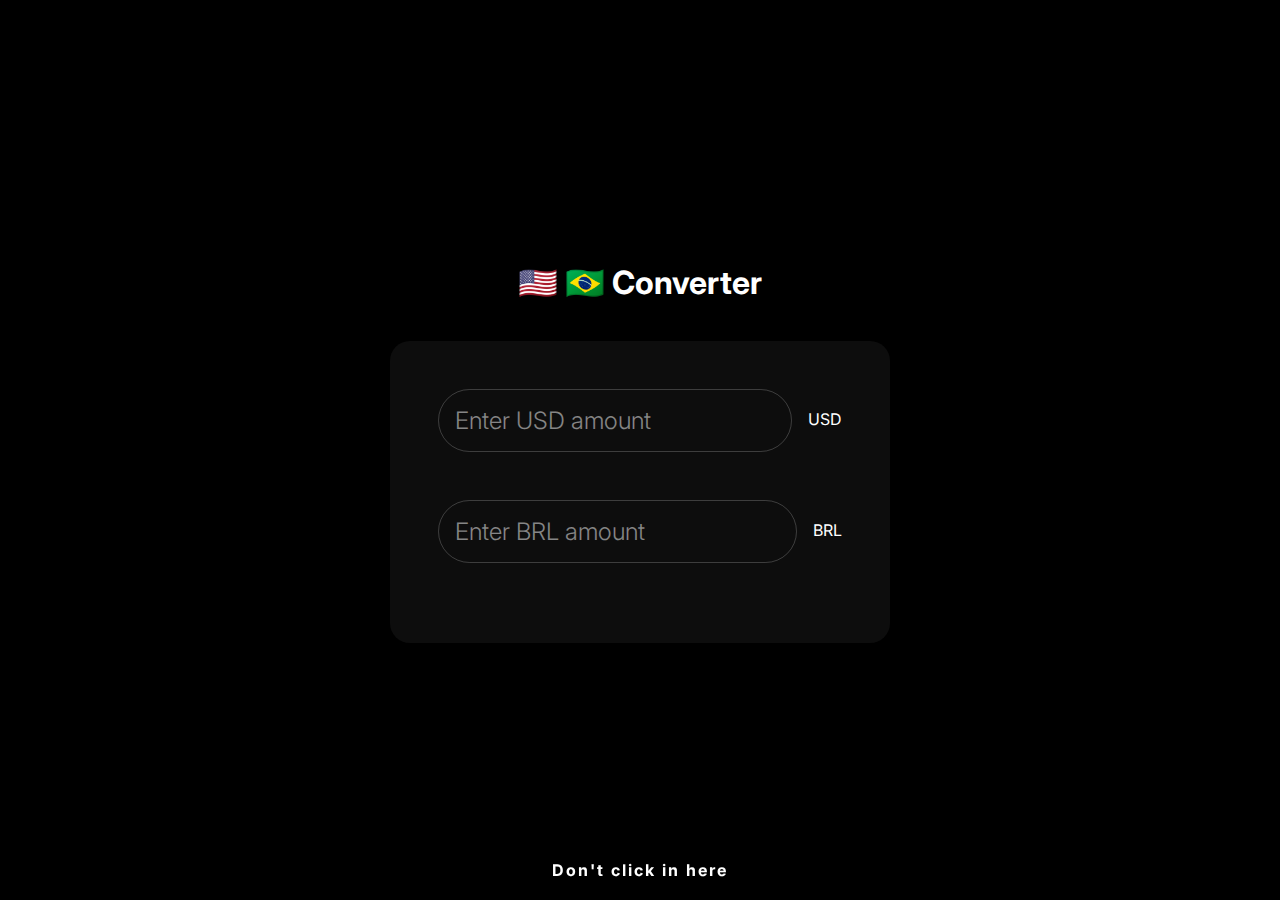
==== index.html @ ff0f5365 "Fixes Don't Click Here and centers everything" ====
<!DOCTYPE html>
<html lang="en">
<head>
    <meta charset="UTF-8">
    <meta name="viewport" content="width=device-width, initial-scale=1.0">
    <title>🇺🇸 🇧🇷 Converter</title>
    <link rel="stylesheet" href="style.css">
    <link rel="manifest" href="manifest.json">
    <meta name="theme-color" content="#000000">
    <link rel="preconnect" href="https://fonts.googleapis.com">
    <link rel="preconnect" href="https://fonts.gstatic.com" crossorigin>
    <link href="https://fonts.googleapis.com/css2?family=Inter:wght@300;400;500&display=swap" rel="stylesheet">
    <style>
        /* Remove hamburger menu styles */
        .hamburger {
            display: none;
        }
    </style>
</head>
<body>
    <div class="container">
        <h1>🇺🇸 🇧🇷 Converter</h1>
        
        <div class="converter">
            <div class="input-group">
                <input type="text" id="usd" placeholder="Enter USD amount" inputmode="numeric" pattern="[0-9]*">
                <span>USD</span>
            </div>
            <div class="input-group">
                <input type="text" id="brl" placeholder="Enter BRL amount" inputmode="numeric" pattern="[0-9]*">
                <span>BRL</span>
            </div>
        </div>
    </div>

    <footer>
        <p><a href="https://media3.giphy.com/media/v1.Y2lkPTc5MGI3NjExeHhqczl6N3Q1cjhncW9mdGZwdHlhcm9jZDJzMnY2ZTd5NzM0N3R3ZiZlcD12MV9pbnRlcm5hbF9naWZfYnlfaWQmY3Q9Zw/3o7abxtmPxanzaESGY/giphy.gif" style="color: white; text-decoration: none;">Don't click in here</a></p>
    </footer>

    <script src="app.js"></script>
    <script>
        if ('serviceWorker' in navigator) {
            navigator.serviceWorker.register('sw.js');
        }
    </script>
</body>
</html>
---- style.css ----
* {
    margin: 0;
    padding: 0;
    box-sizing: border-box;
}

body {
    font-family: 'Inter', -apple-system, BlinkMacSystemFont, sans-serif;
    background-color: #000000;
    color: #ffffff;
    min-height: 100vh;
    line-height: 1.6;
}

nav {
    position: fixed;
    top: 0;
    width: 100%;
    padding: 1.5rem;
    display: flex;
    justify-content: space-between;
    align-items: center;
    z-index: 1000;
}

.logo {
    font-size: 1.5rem;
    font-weight: 500;
    letter-spacing: 2px;
}

.menu-toggle {
    font-size: 1.5rem;
    cursor: pointer;
}

.container {
    display: flex;
    flex-direction: column;
    align-items: center;
    justify-content: center;
    min-height: 100vh;
    width: 100%;
    padding: 2rem;
}

h1 {
    text-align: center;
    margin-bottom: 2rem;
}

.converter {
    background-color: rgba(255, 255, 255, 0.05);
    padding: 3rem;
    border-radius: 20px;
    width: 100%;
    max-width: 500px;
    gap: 1rem;
    display: flex;
    flex-direction: column;
    align-items: center;
}

.input-group {
    display: flex;
    gap: 1rem;
    align-items: center;
    margin-bottom: 2rem;
    width: 100%;
    justify-content: center;
}

input {
    background-color: transparent;
    border: 1px solid rgba(255, 255, 255, 0.2);
    color: white;
    padding: 1rem;
    font-size: 1.5rem;
    width: 100%;
    border-radius: 50px;
    font-family: 'Inter', -apple-system, BlinkMacSystemFont, sans-serif;
    font-weight: 300;
}

input::placeholder {
    color: rgba(255, 255, 255, 0.5);
}

.result {
    background-color: rgba(255, 255, 255, 0.1);
    padding: 1.5rem;
    border-radius: 4px;
    display: flex;
    justify-content: space-between;
    align-items: center;
    font-size: 1.5rem;
}

footer {
    position: fixed;
    bottom: 0;
    width: 100%;
    padding: 1rem;
    text-align: center;
    font-weight: 700;
    letter-spacing: 2px;
}

@media (max-width: 768px) {
    .converter {
        padding: 1.5rem;
    }
}
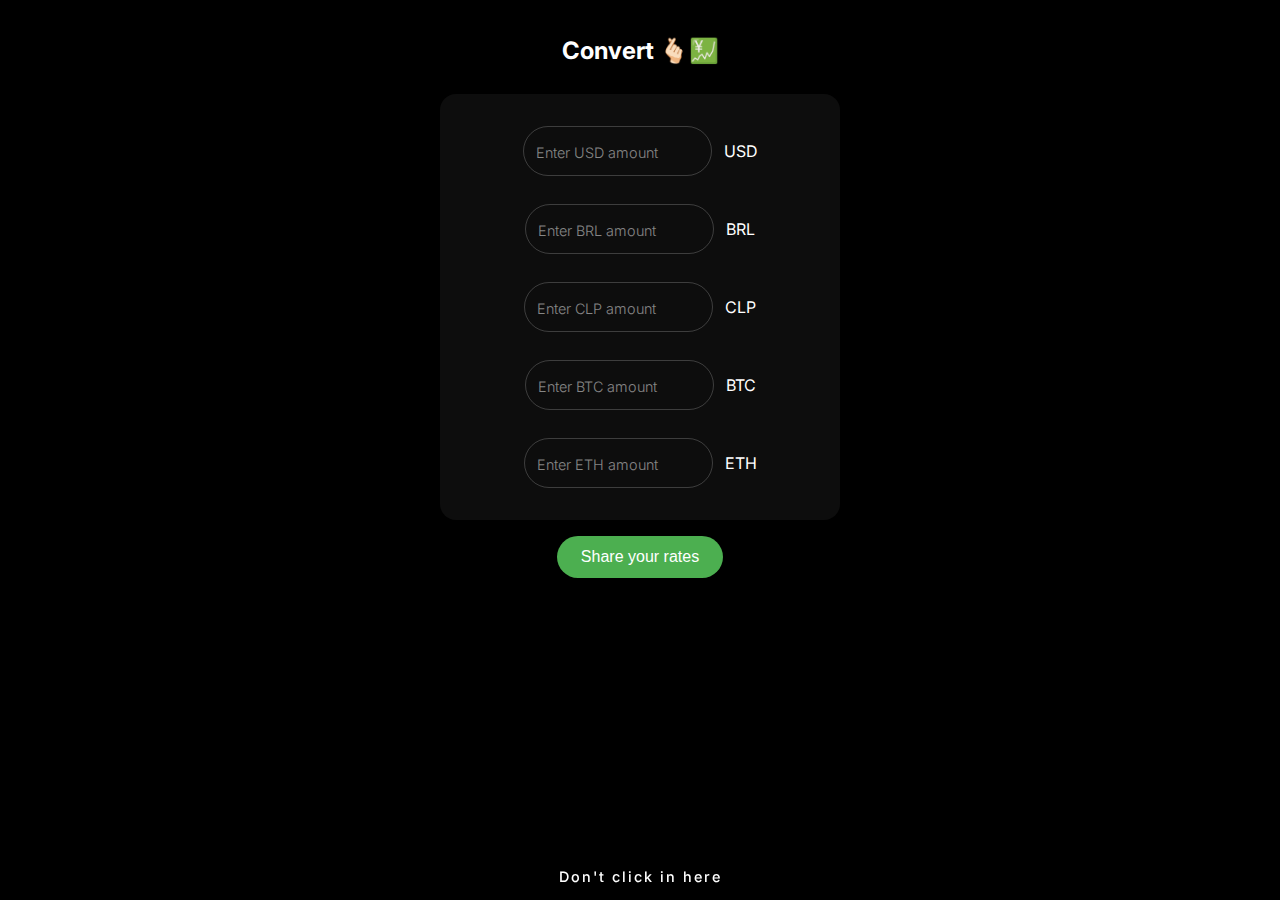
==== commit 821bbb45: "added "share your rate"" ====
--- a/index.html
+++ b/index.html
@@ -3,7 +3,7 @@
 <head>
     <meta charset="UTF-8">
     <meta name="viewport" content="width=device-width, initial-scale=1.0">
-    <title>🇺🇸 🇧🇷 Converter</title>
+    <title>Convert 🫰🏻💹</title>
     <link rel="stylesheet" href="style.css">
     <link rel="manifest" href="manifest.json">
     <meta name="theme-color" content="#000000">
@@ -19,7 +19,7 @@
 </head>
 <body>
     <div class="container">
-        <h1>🇺🇸 🇧🇷 Converter</h1>
+        <h1>Convert 🫰🏻💹</h1>
         
         <div class="converter">
             <div class="input-group">
@@ -30,17 +30,31 @@
                 <input type="text" id="brl" placeholder="Enter BRL amount" inputmode="numeric" pattern="[0-9]*">
                 <span>BRL</span>
             </div>
+            <div class="input-group">
+                <input type="text" id="clp" placeholder="Enter CLP amount" inputmode="numeric" pattern="[0-9]*">
+                <span>CLP</span>
+            </div>
+            <div class="input-group">
+                <input type="text" id="btc" placeholder="Enter BTC amount" inputmode="numeric" pattern="[0-9]*">
+                <span>BTC</span>
+            </div>
+            <div class="input-group">
+                <input type="text" id="eth" placeholder="Enter ETH amount" inputmode="numeric" pattern="[0-9]*">
+                <span>ETH</span>
+            </div>
         </div>
+
+        <button id="shareButton" class="share-button">Share your rates</button>
     </div>
 
     <footer>
-        <p><a href="https://media3.giphy.com/media/v1.Y2lkPTc5MGI3NjExeHhqczl6N3Q1cjhncW9mdGZwdHlhcm9jZDJzMnY2ZTd5NzM0N3R3ZiZlcD12MV9pbnRlcm5hbF9naWZfYnlfaWQmY3Q9Zw/3o7abxtmPxanzaESGY/giphy.gif" style="color: white; text-decoration: none;">Don't click in here</a></p>
+        <p><a href="gif.html" style="color: white; text-decoration: none;">Don't click in here</a></p>
     </footer>
 
     <script src="app.js"></script>
     <script>
         if ('serviceWorker' in navigator) {
-            navigator.serviceWorker.register('sw.js');
+            navigator.serviceWorker.register('sw.js', { scope: '/USDBRL/' });
         }
     </script>
 </body>
--- a/style.css
+++ b/style.css
@@ -38,24 +38,26 @@
     display: flex;
     flex-direction: column;
     align-items: center;
-    justify-content: center;
+    justify-content: flex-start;
     min-height: 100vh;
     width: 100%;
-    padding: 2rem;
+    padding: 1rem;
+    padding-top: 2rem;
 }
 
 h1 {
     text-align: center;
-    margin-bottom: 2rem;
+    margin-bottom: 1.5rem;
+    font-size: 1.5rem;
 }
 
 .converter {
     background-color: rgba(255, 255, 255, 0.05);
-    padding: 3rem;
-    border-radius: 20px;
+    padding: 2rem;
+    border-radius: 16px;
     width: 100%;
-    max-width: 500px;
-    gap: 1rem;
+    max-width: 400px;
+    gap: 0.75rem;
     display: flex;
     flex-direction: column;
     align-items: center;
@@ -63,27 +65,32 @@
 
 .input-group {
     display: flex;
-    gap: 1rem;
+    gap: 0.75rem;
     align-items: center;
-    margin-bottom: 2rem;
-    width: 100%;
+    margin-bottom: 1rem;
+    width: 75%;
     justify-content: center;
+}
+
+.input-group:last-child {
+    margin-bottom: 0;
 }
 
 input {
     background-color: transparent;
     border: 1px solid rgba(255, 255, 255, 0.2);
     color: white;
-    padding: 1rem;
-    font-size: 1.5rem;
-    width: 100%;
-    border-radius: 50px;
+    padding: 0.75rem;
+    font-size: 1.2rem;
+    width: 75%;
+    border-radius: 25px;
     font-family: 'Inter', -apple-system, BlinkMacSystemFont, sans-serif;
     font-weight: 300;
 }
 
 input::placeholder {
     color: rgba(255, 255, 255, 0.5);
+    font-size: 0.9rem;
 }
 
 .result {
@@ -100,14 +107,39 @@
     position: fixed;
     bottom: 0;
     width: 100%;
-    padding: 1rem;
+    padding: 0.75rem;
     text-align: center;
-    font-weight: 700;
+    font-weight: 500;
     letter-spacing: 2px;
+    font-size: 0.9rem;
 }
 
 @media (max-width: 768px) {
     .converter {
-        padding: 1.5rem;
+        padding: 1rem;
     }
+    
+    h1 {
+        font-size: 1.25rem;
+    }
+}
+
+.share-button {
+    background-color: #4CAF50; /* Green background */
+    color: white; /* White text */
+    border: none; /* No border */
+    padding: 0.75rem 1.5rem; /* Padding for the button */
+    border-radius: 25px; /* Rounded corners */
+    font-size: 1rem; /* Font size */
+    cursor: pointer; /* Pointer cursor on hover */
+    transition: background-color 0.3s ease; /* Smooth transition */
+    margin-top: 1rem; /* Space above the button */
+}
+
+.share-button:hover {
+    background-color: #45a049; /* Darker green on hover */
+}
+
+.share-button:focus {
+    outline: none; /* Remove outline on focus */
 } 